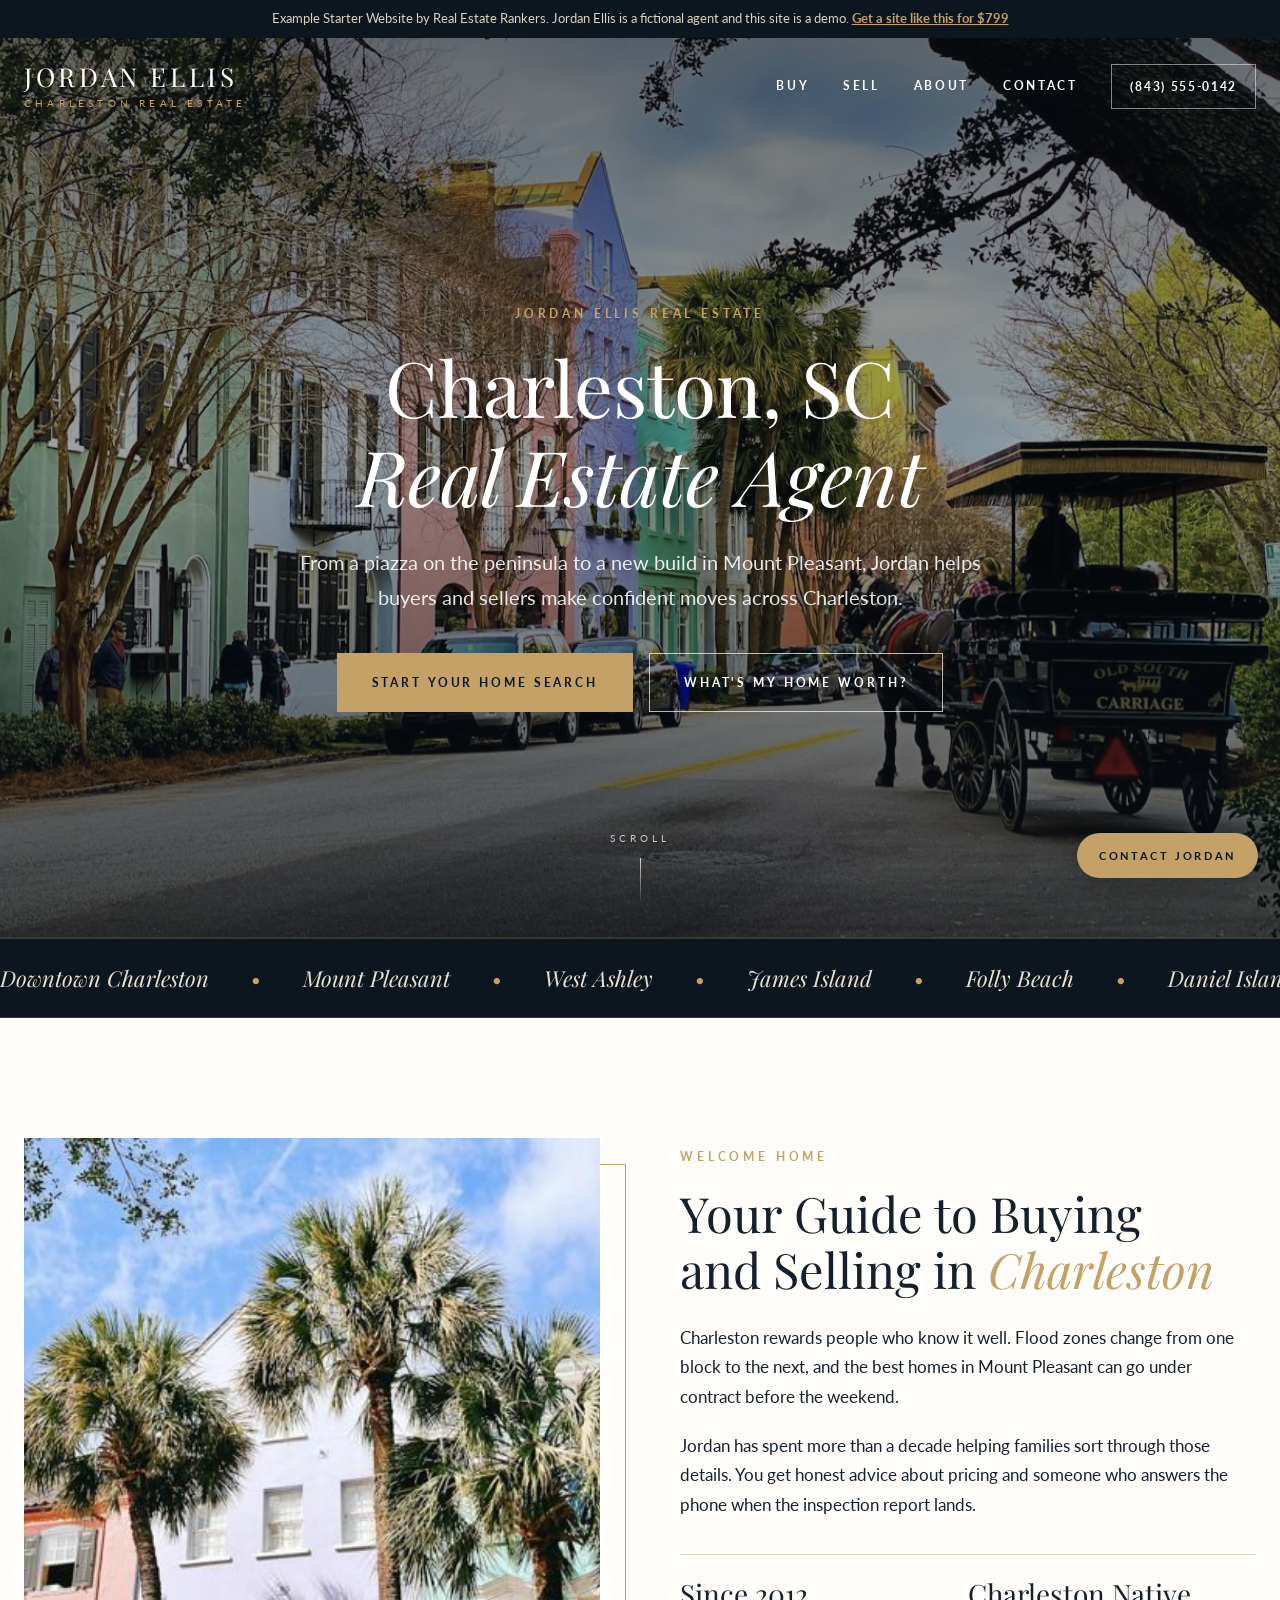
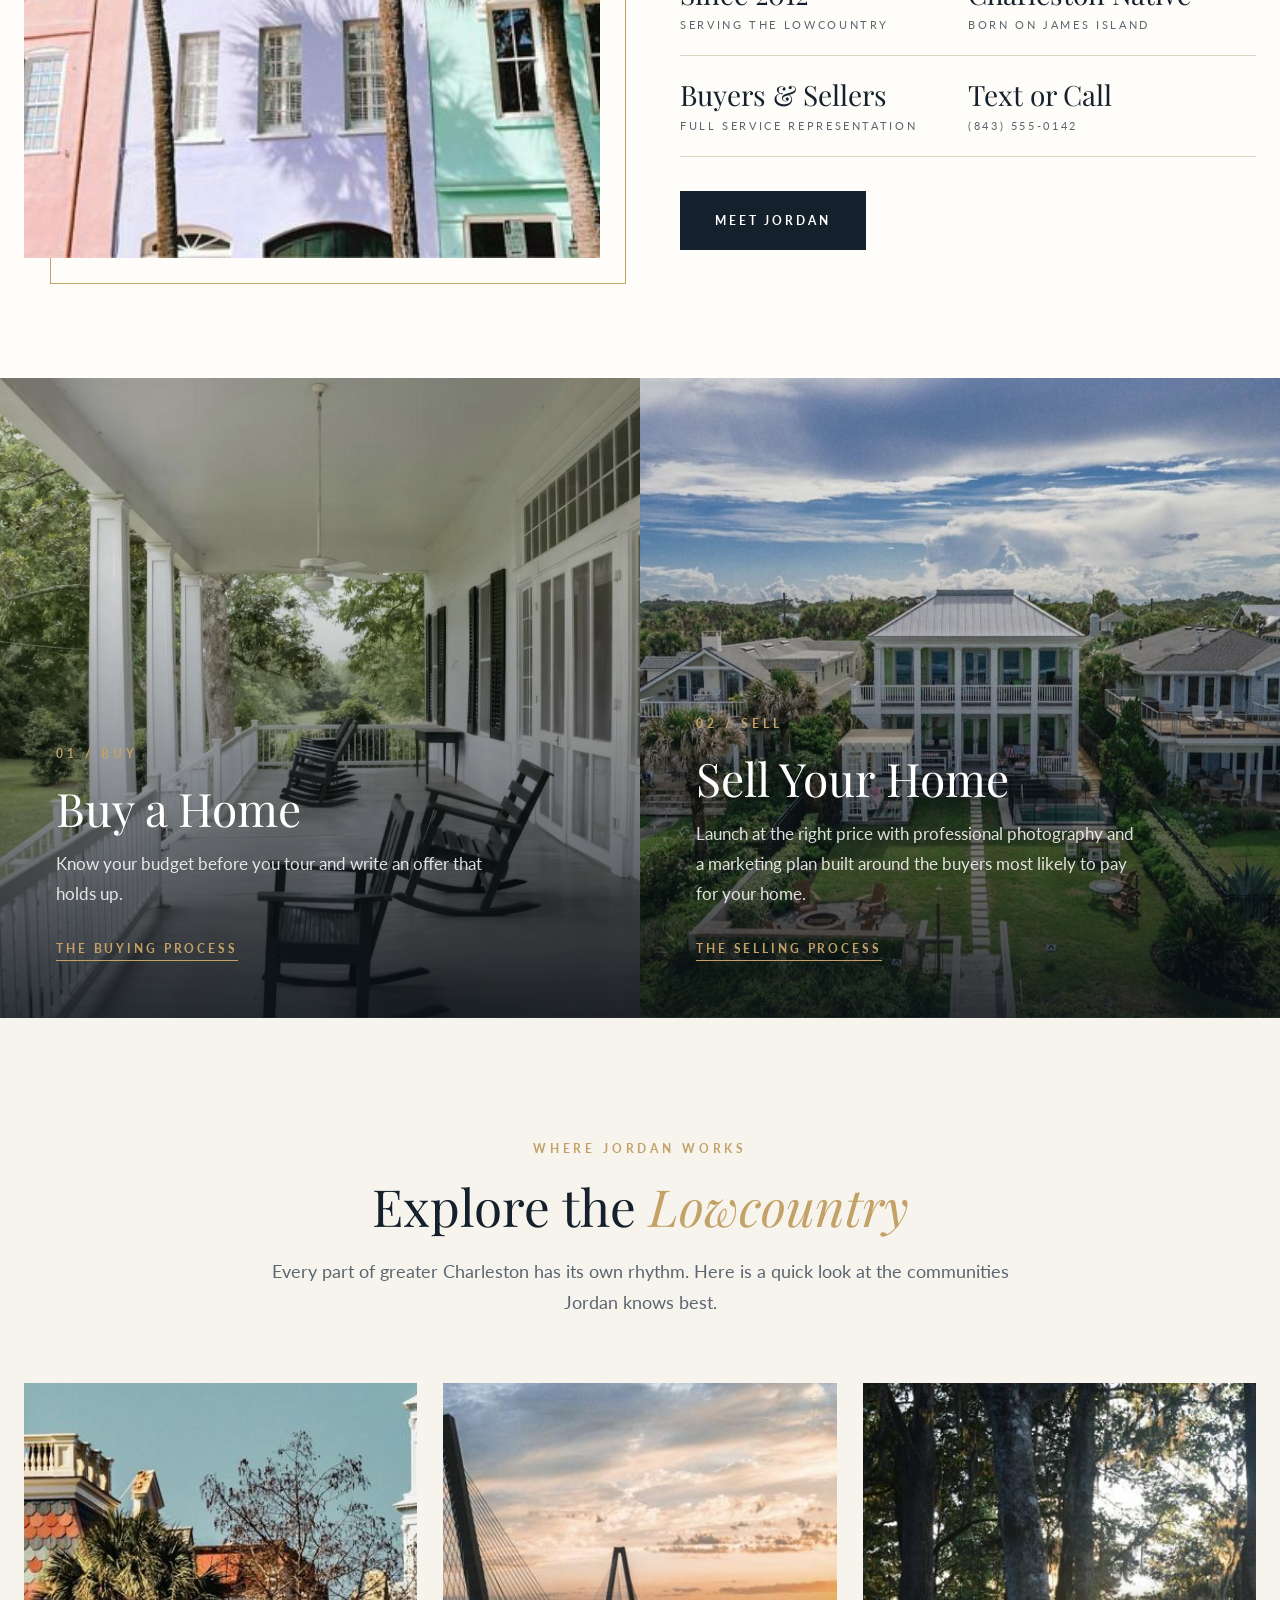
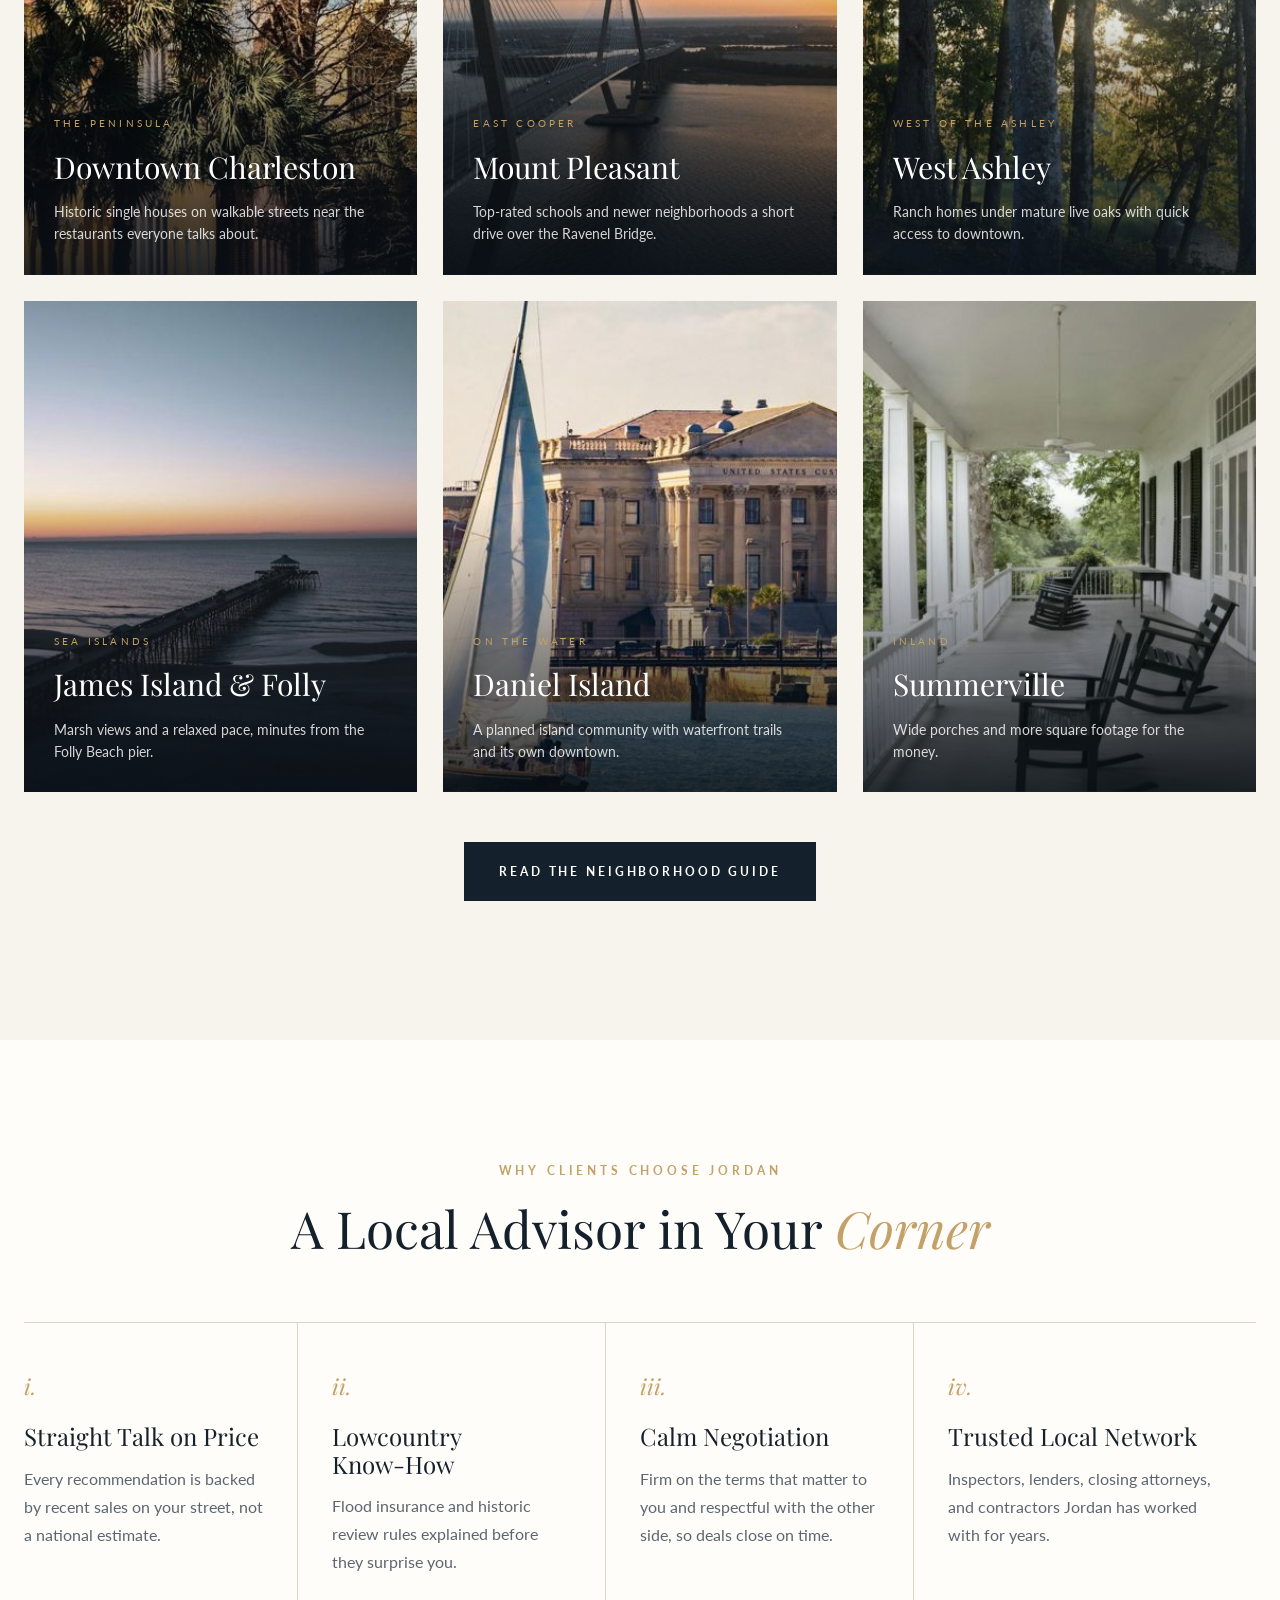
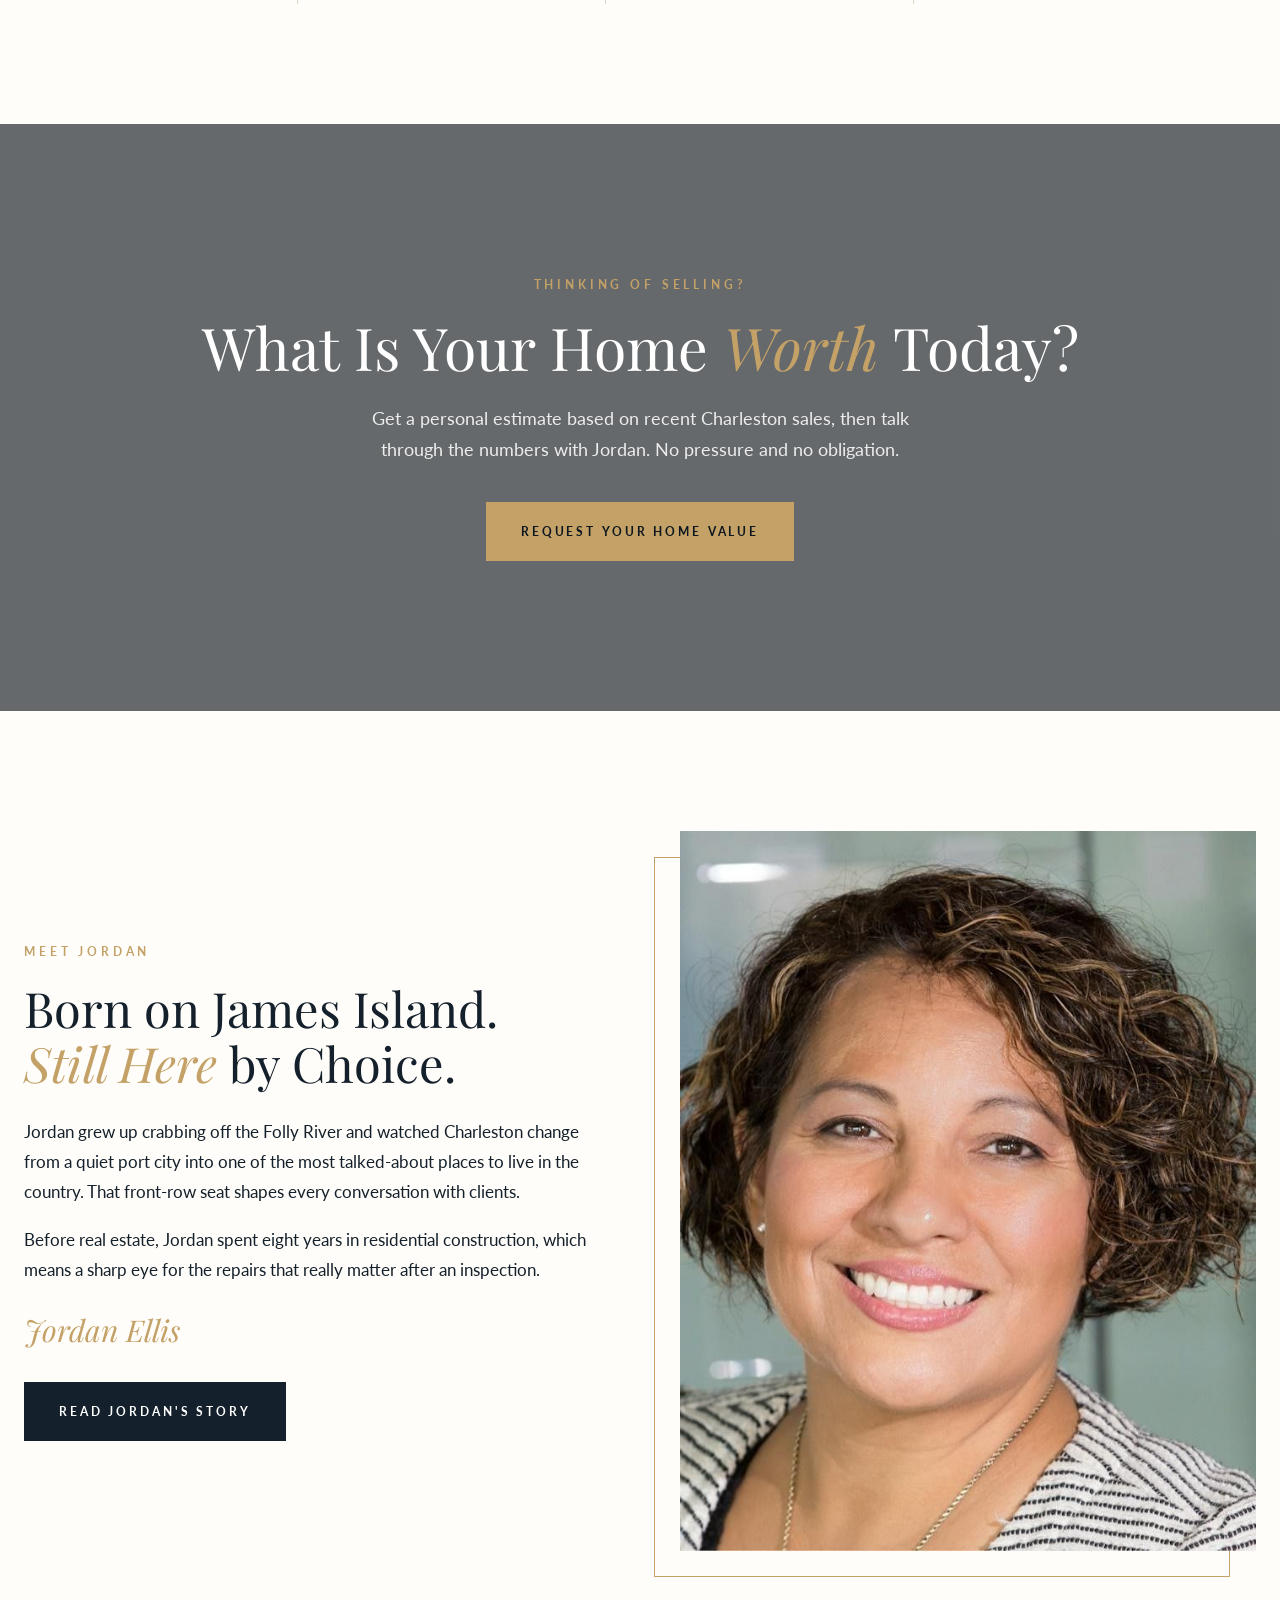
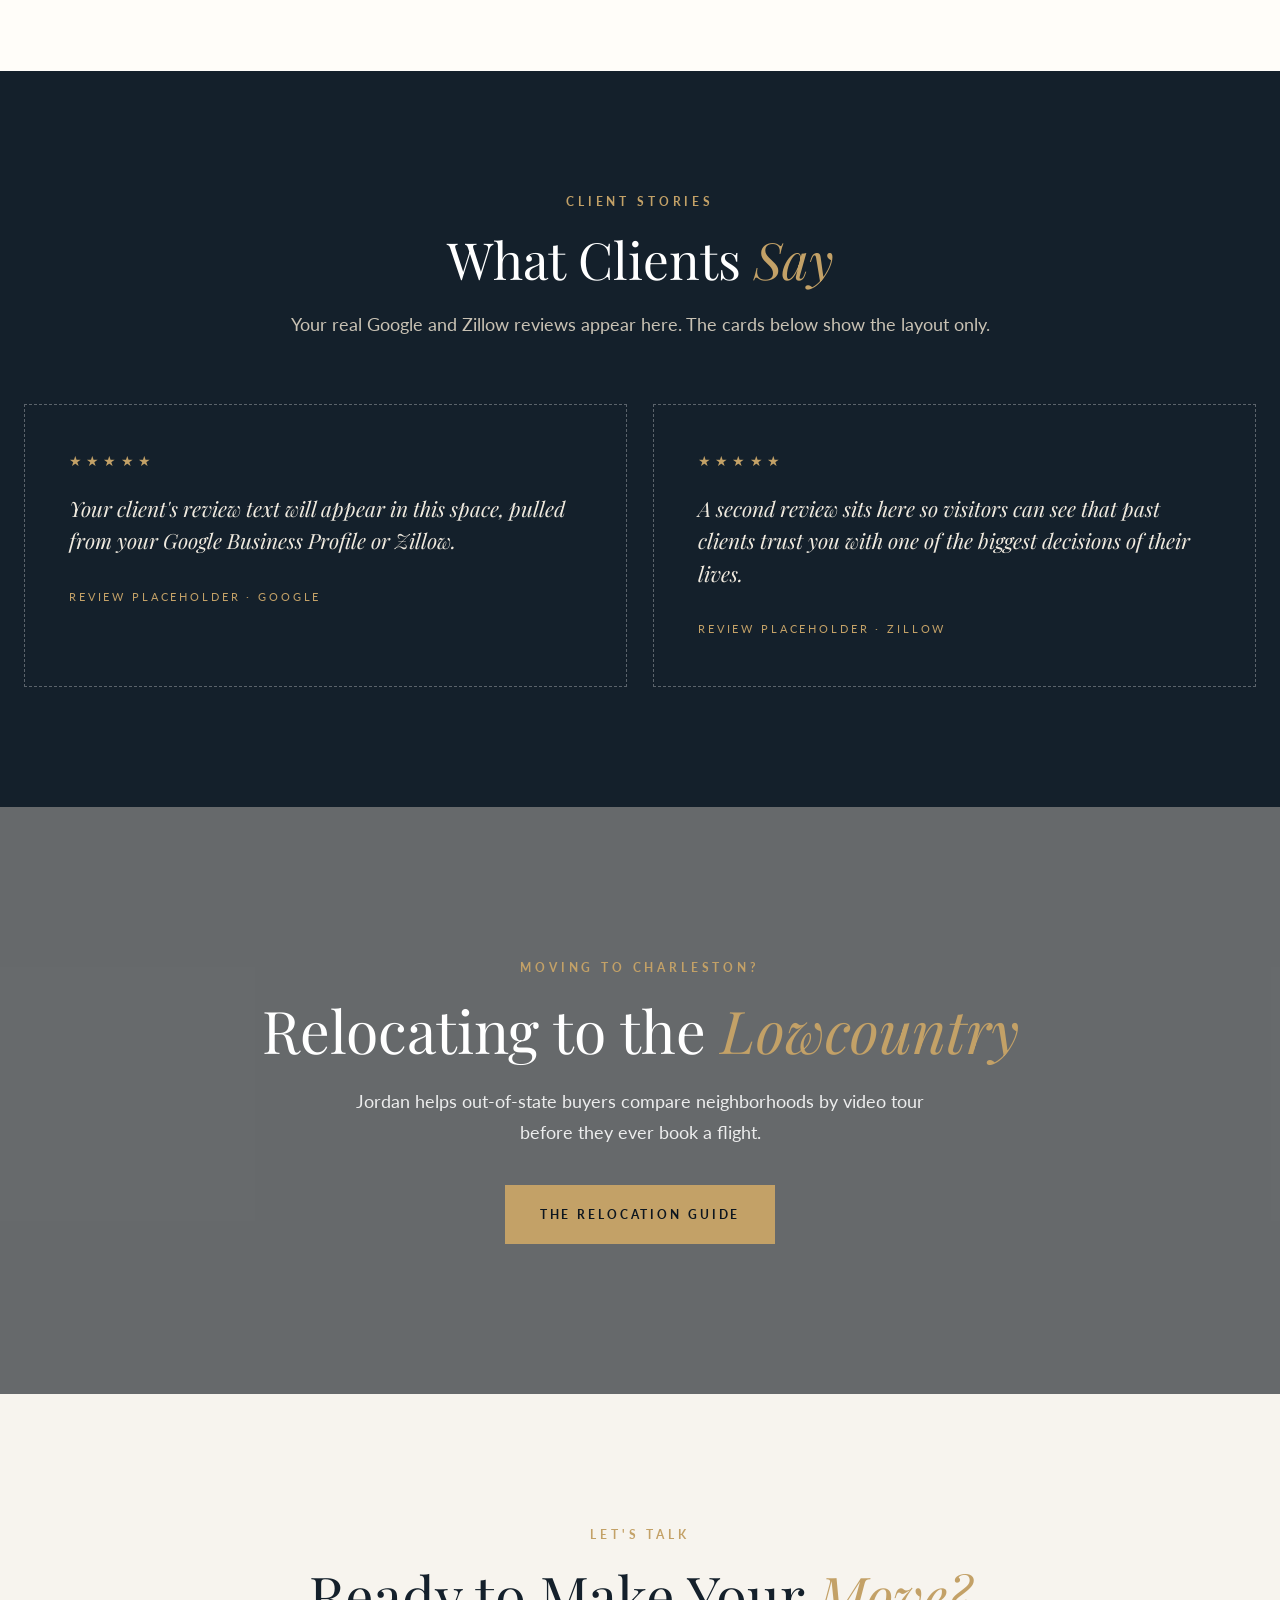
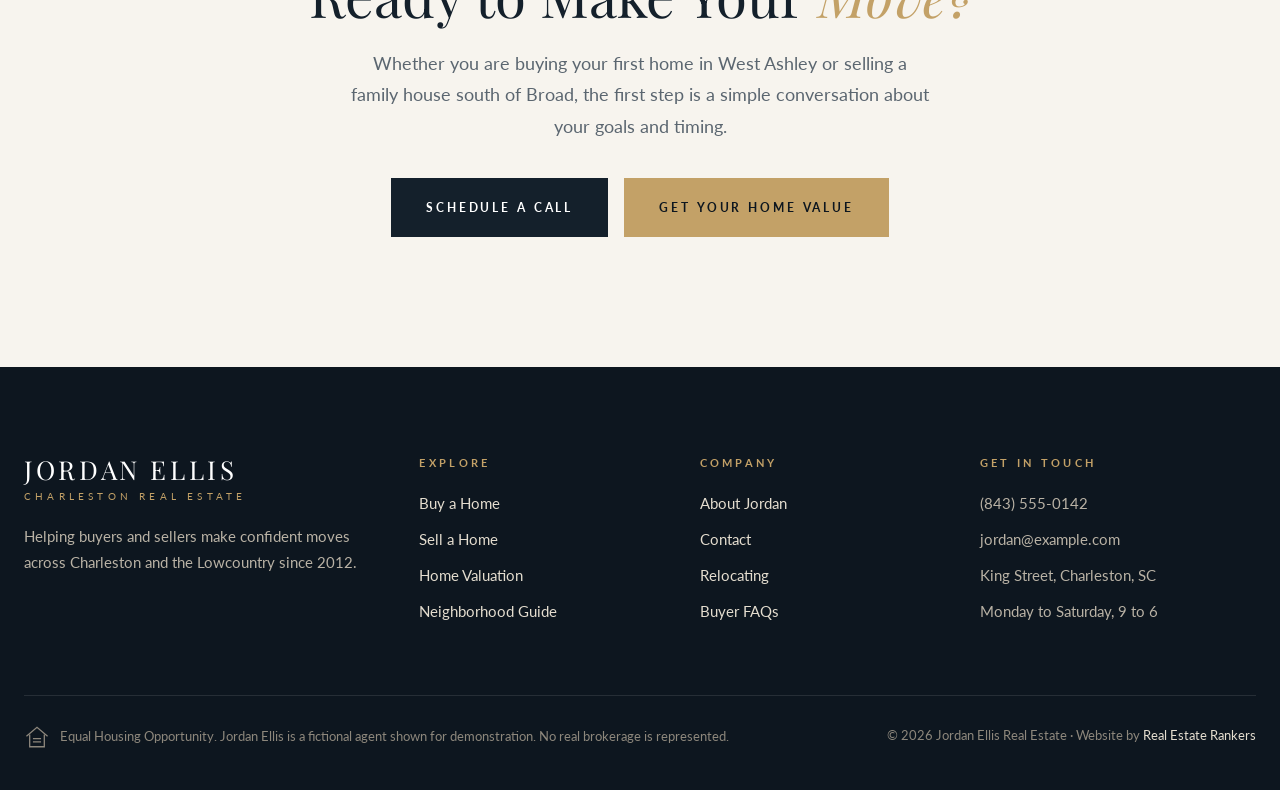
==== index.html @ f8605d88 "Add demo Starter website (Jordan Ellis, Charleston) Co-Authored-By: Claude Opus 5.5 <noreply@anthrop" ====
<!doctype html><html lang="en"><head><meta charset="utf-8"><meta name="viewport" content="width=device-width, initial-scale=1, viewport-fit=cover"><title>Jordan Ellis | Charleston Real Estate</title><meta name="description" content="Demo Starter website by Real Estate Rankers for a fictional Charleston agent."><meta name="robots" content="noindex, nofollow"><link rel="preconnect" href="https://fonts.googleapis.com"><link rel="preconnect" href="https://fonts.gstatic.com" crossorigin><link rel="stylesheet" href="https://fonts.googleapis.com/css2?family=Lato:wght@400;700&family=Playfair+Display:ital,wght@0,400;0,500;1,400&display=swap"><link rel="stylesheet" href="styles.css"></head><body>
<div class="demo">Example Starter Website by Real Estate Rankers. Jordan Ellis is a fictional agent and this site is a demo. <a href="https://realestaterankers.com/real-estate-web-design/starter/">Get a site like this for $799</a></div>
<header class="site-head" id="top"><div class="wrap"><a class="logo" href="index.html"><b>JORDAN ELLIS</b><small>Charleston Real Estate</small></a>
<nav class="nav" aria-label="Main"><a href="buyers.html">Buy</a><a href="sellers.html">Sell</a><a href="about.html">About</a><a href="contact.html">Contact</a><a class="phone" href="contact.html">(843) 555-0142</a></nav>
<button class="menu-btn" type="button" aria-controls="drawer" aria-expanded="false">Menu</button></div></header>
<div class="drawer" id="drawer" hidden><button class="close" type="button">Close</button><a href="index.html">Home</a><a href="buyers.html">Buy</a><a href="sellers.html">Sell</a><a href="about.html">About</a><a href="contact.html">Contact</a><p>(843) 555-0142<br>jordan@example.com</p></div><main>
<section class="hero" style="background-image:url(img/rainbow-row.jpg)"><div class="wrap">
<span class="eyebrow">Jordan Ellis Real Estate</span>
<h1>Charleston, SC <em>Real Estate Agent</em></h1>
<p class="lede">From a piazza on the peninsula to a new build in Mount Pleasant, Jordan helps buyers and sellers make confident moves across Charleston.</p>
<div class="ctas"><a class="btn" href="buyers.html">Start Your Home Search</a><a class="btn ghost" href="sellers.html#valuation">What's My Home Worth?</a></div>
</div><span class="scroll-cue">Scroll</span></section>

<div class="marquee" aria-hidden="true"><div class="track"><span>Downtown Charleston</span><span>Mount Pleasant</span><span>West Ashley</span><span>James Island</span><span>Folly Beach</span><span>Daniel Island</span><span>Johns Island</span><span>Summerville</span><span>Sullivan's Island</span><span>Isle of Palms</span><span>North Charleston</span><span>Kiawah Island</span><span>Downtown Charleston</span><span>Mount Pleasant</span><span>West Ashley</span><span>James Island</span><span>Folly Beach</span><span>Daniel Island</span><span>Johns Island</span><span>Summerville</span><span>Sullivan's Island</span><span>Isle of Palms</span><span>North Charleston</span><span>Kiawah Island</span></div></div>

<section><div class="wrap split">
<div class="photo"><img src="img/sm-palms.jpg" alt="Palmetto trees in front of pastel Charleston row houses"></div>
<div><span class="eyebrow">Welcome Home</span><h2>Your Guide to Buying and Selling in <em>Charleston</em></h2>
<p>Charleston rewards people who know it well. Flood zones change from one block to the next, and the best homes in Mount Pleasant can go under contract before the weekend.</p>
<p>Jordan has spent more than a decade helping families sort through those details. You get honest advice about pricing and someone who answers the phone when the inspection report lands.</p>
<div class="facts"><div><b>Since 2012</b><span>Serving the Lowcountry</span></div><div><b>Charleston Native</b><span>Born on James Island</span></div><div><b>Buyers &amp; Sellers</b><span>Full service representation</span></div><div><b>Text or Call</b><span>(843) 555-0142</span></div></div>
<a class="btn dark" href="about.html">Meet Jordan</a></div>
</div></section>

<div class="panels">
<a class="panel" href="buyers.html" style="background-image:url(img/porch.jpg)"><div class="in"><span class="eyebrow">01 / Buy</span><h3>Buy a Home</h3><p>Know your budget before you tour and write an offer that holds up.</p><span class="textlink">The Buying Process</span></div></a>
<a class="panel" href="sellers.html" style="background-image:url(img/coastal-home.jpg)"><div class="in"><span class="eyebrow">02 / Sell</span><h3>Sell Your Home</h3><p>Launch at the right price with professional photography and a marketing plan built around the buyers most likely to pay for your home.</p><span class="textlink">The Selling Process</span></div></a>
</div>

<section class="bg-ivory" id="neighborhoods"><div class="wrap">
<div class="sec-head"><span class="eyebrow">Where Jordan Works</span><h2>Explore the <em>Lowcountry</em></h2><p>Every part of greater Charleston has its own rhythm. Here is a quick look at the communities Jordan knows best.</p></div>
<div class="hoods"><a class="hood" href="buyers.html#neighborhoods"><img src="img/sm-steeple.jpg" alt="Downtown Charleston, Charleston area" loading="lazy"><div class="cap"><small>The Peninsula</small><b>Downtown Charleston</b><span>Historic single houses on walkable streets near the restaurants everyone talks about.</span></div></a><a class="hood" href="buyers.html#neighborhoods"><img src="img/sm-bridge.jpg" alt="Mount Pleasant, Charleston area" loading="lazy"><div class="cap"><small>East Cooper</small><b>Mount Pleasant</b><span>Top-rated schools and newer neighborhoods a short drive over the Ravenel Bridge.</span></div></a><a class="hood" href="buyers.html#neighborhoods"><img src="img/sm-oaks.jpg" alt="West Ashley, Charleston area" loading="lazy"><div class="cap"><small>West of the Ashley</small><b>West Ashley</b><span>Ranch homes under mature live oaks with quick access to downtown.</span></div></a><a class="hood" href="buyers.html#neighborhoods"><img src="img/sm-pier.jpg" alt="James Island &amp; Folly, Charleston area" loading="lazy"><div class="cap"><small>Sea Islands</small><b>James Island &amp; Folly</b><span>Marsh views and a relaxed pace, minutes from the Folly Beach pier.</span></div></a><a class="hood" href="buyers.html#neighborhoods"><img src="img/sm-harbor.jpg" alt="Daniel Island, Charleston area" loading="lazy"><div class="cap"><small>On the Water</small><b>Daniel Island</b><span>A planned island community with waterfront trails and its own downtown.</span></div></a><a class="hood" href="buyers.html#neighborhoods"><img src="img/sm-porch.jpg" alt="Summerville, Charleston area" loading="lazy"><div class="cap"><small>Inland</small><b>Summerville</b><span>Wide porches and more square footage for the money.</span></div></a></div>
<p style="text-align:center;margin-top:50px"><a class="btn dark" href="buyers.html#neighborhoods">Read the Neighborhood Guide</a></p>
</div></section>

<section><div class="wrap">
<div class="sec-head"><span class="eyebrow">Why Clients Choose Jordan</span><h2>A Local Advisor in Your <em>Corner</em></h2></div>
<div class="pillars">
<div class="pillar"><span class="num">i.</span><h3>Straight Talk on Price</h3><p>Every recommendation is backed by recent sales on your street, not a national estimate.</p></div>
<div class="pillar"><span class="num">ii.</span><h3>Lowcountry Know-How</h3><p>Flood insurance and historic review rules explained before they surprise you.</p></div>
<div class="pillar"><span class="num">iii.</span><h3>Calm Negotiation</h3><p>Firm on the terms that matter to you and respectful with the other side, so deals close on time.</p></div>
<div class="pillar"><span class="num">iv.</span><h3>Trusted Local Network</h3><p>Inspectors, lenders, closing attorneys, and contractors Jordan has worked with for years.</p></div>
</div></div></section>

<section class="band" style="background-image:url(img/living.jpg)"><div class="wrap">
<span class="eyebrow">Thinking of Selling?</span><h2>What Is Your Home <em>Worth</em> Today?</h2>
<p>Get a personal estimate based on recent Charleston sales, then talk through the numbers with Jordan. No pressure and no obligation.</p>
<a class="btn" href="sellers.html#valuation">Request Your Home Value</a></div></section>

<section><div class="wrap split flip">
<div class="photo"><img src="img/jordan.jpg" alt="Portrait of Jordan Ellis, fictional Charleston real estate agent"></div>
<div><span class="eyebrow">Meet Jordan</span><h2>Born on James Island. <em>Still Here</em> by Choice.</h2>
<p>Jordan grew up crabbing off the Folly River and watched Charleston change from a quiet port city into one of the most talked-about places to live in the country. That front-row seat shapes every conversation with clients.</p>
<p>Before real estate, Jordan spent eight years in residential construction, which means a sharp eye for the repairs that really matter after an inspection.</p>
<p class="sig">Jordan Ellis</p>
<a class="btn dark" href="about.html">Read Jordan's Story</a></div>
</div></section>

<section class="bg-dark"><div class="wrap">
<div class="sec-head"><span class="eyebrow">Client Stories</span><h2>What Clients <em>Say</em></h2><p>Your real Google and Zillow reviews appear here. The cards below show the layout only.</p></div>
<div class="reviews">
<div class="review"><div class="stars">&#9733;&#9733;&#9733;&#9733;&#9733;</div><p>Your client's review text will appear in this space, pulled from your Google Business Profile or Zillow.</p><small>Review placeholder &middot; Google</small></div>
<div class="review"><div class="stars">&#9733;&#9733;&#9733;&#9733;&#9733;</div><p>A second review sits here so visitors can see that past clients trust you with one of the biggest decisions of their lives.</p><small>Review placeholder &middot; Zillow</small></div>
</div></div></section>

<section class="band" id="relocating" style="background-image:url(img/bridge.jpg)"><div class="wrap">
<span class="eyebrow">Moving to Charleston?</span><h2>Relocating to the <em>Lowcountry</em></h2>
<p>Jordan helps out-of-state buyers compare neighborhoods by video tour before they ever book a flight.</p>
<a class="btn" href="buyers.html#relocating">The Relocation Guide</a></div></section>
<section class="cta-final"><div class="wrap"><span class="eyebrow">Let's Talk</span><h2>Ready to Make Your <em>Move?</em></h2><p>Whether you are buying your first home in West Ashley or selling a family house south of Broad, the first step is a simple conversation about your goals and timing.</p>
<div class="ctas"><a class="btn dark" href="contact.html">Schedule a Call</a><a class="btn" href="sellers.html#valuation">Get Your Home Value</a></div></div></section></main><footer><div class="wrap"><div class="fgrid4">
<div><a class="logo" href="index.html"><b>JORDAN ELLIS</b><small>Charleston Real Estate</small></a>
<p>Helping buyers and sellers make confident moves across Charleston and the Lowcountry since 2012.</p></div>
<div><h4>Explore</h4><ul><li><a href="buyers.html">Buy a Home</a></li><li><a href="sellers.html">Sell a Home</a></li><li><a href="sellers.html#valuation">Home Valuation</a></li><li><a href="buyers.html#neighborhoods">Neighborhood Guide</a></li></ul></div>
<div><h4>Company</h4><ul><li><a href="about.html">About Jordan</a></li><li><a href="contact.html">Contact</a></li><li><a href="buyers.html#relocating">Relocating</a></li><li><a href="buyers.html#faq">Buyer FAQs</a></li></ul></div>
<div><h4>Get in Touch</h4><ul><li>(843) 555-0142</li><li>jordan@example.com</li><li>King Street, Charleston, SC</li><li>Monday to Saturday, 9 to 6</li></ul></div>
</div>
<div class="legal"><span class="eho"><svg viewBox="0 0 32 32" fill="none" stroke="currentColor" stroke-width="1.6"><path d="M3 15 16 4l13 11"/><path d="M7 13v15h18V13"/><path d="M11 18h10M11 22h10"/></svg> Equal Housing Opportunity. Jordan Ellis is a fictional agent shown for demonstration. No real brokerage is represented.</span><span>&copy; 2026 Jordan Ellis Real Estate &middot; Website by <a href="https://realestaterankers.com/">Real Estate Rankers</a></span></div>
</div></footer>
<a class="float-cta" href="contact.html">Contact Jordan</a><script>
(function(){
  var h=document.querySelector('.site-head'),d=document.getElementById('drawer'),b=document.querySelector('.menu-btn');
  function onS(){ if(window.scrollY>90){h.classList.add('solid')}else{h.classList.remove('solid')} }
  window.addEventListener('scroll',onS,{passive:true});onS();
  b.addEventListener('click',function(){d.hidden=false;b.setAttribute('aria-expanded','true')});
  d.querySelector('.close').addEventListener('click',function(){d.hidden=true;b.setAttribute('aria-expanded','false')});
  document.querySelectorAll('form[data-demo]').forEach(function(f){
    f.addEventListener('submit',function(e){e.preventDefault();var n=f.querySelector('.formnote');if(n){n.hidden=false;n.scrollIntoView({block:'nearest',behavior:'smooth'})}});
  });
})();
</script>
</body></html>
---- styles.css ----
:root{
  --ink:#14202b;--deep:#0d161f;--ivory:#f7f4ee;--sand:#ece4d6;--paper:#fffdf9;
  --brass:#c3a167;--brass-d:#a8874e;--haint:#a9c9c5;--muted:#5b6670;--line:#ddd4c4;
  --serif:"Playfair Display",Georgia,"Times New Roman",serif;
  --sans:"Lato","Helvetica Neue",Arial,sans-serif;
  color-scheme:light;
}
*{box-sizing:border-box}
html{scroll-behavior:smooth}
body{margin:0;background:var(--paper);color:var(--ink);font-family:var(--sans);font-size:17px;line-height:1.75;font-weight:400;-webkit-font-smoothing:antialiased}
img{max-width:100%;display:block}
a{color:inherit}
h1,h2,h3,h4{font-family:var(--serif);font-weight:400;line-height:1.15;margin:0;text-wrap:balance}
h1 em,h2 em,h3 em{font-style:italic;color:var(--brass)}
p{margin:0 0 1.1em}
.wrap{width:min(1240px,100% - 48px);margin-inline:auto}
.narrow{width:min(820px,100% - 48px);margin-inline:auto}
.eyebrow{display:block;font-family:var(--sans);font-size:12px;font-weight:700;letter-spacing:.32em;text-transform:uppercase;color:var(--brass);margin-bottom:18px}
.btn{display:inline-flex;align-items:center;justify-content:center;gap:10px;font-family:var(--sans);font-size:12px;font-weight:700;letter-spacing:.24em;text-transform:uppercase;text-decoration:none;padding:18px 34px;border:1px solid var(--brass);background:var(--brass);color:var(--deep);transition:background .25s,color .25s,border-color .25s;cursor:pointer}
.btn:hover{background:transparent;color:var(--brass)}
.btn.ghost{background:transparent;color:#fff;border-color:rgba(255,255,255,.7)}
.btn.ghost:hover{background:#fff;color:var(--deep);border-color:#fff}
.btn.dark{background:var(--ink);border-color:var(--ink);color:#fff}
.btn.dark:hover{background:transparent;color:var(--ink)}
.textlink{font-size:12px;font-weight:700;letter-spacing:.24em;text-transform:uppercase;text-decoration:none;border-bottom:1px solid currentColor;padding-bottom:4px}

/* demo bar */
.demo{background:var(--deep);color:#d9d2c3;font-size:13px;text-align:center;padding:9px 16px;line-height:1.5;position:relative;z-index:60}
.demo a{color:var(--brass);font-weight:700}

/* header */
.site-head{position:absolute;left:0;right:0;z-index:50;padding:26px 0;transition:background .3s,padding .3s,box-shadow .3s}
.site-head.solid{position:fixed;top:0;background:rgba(13,22,31,.97);padding:14px 0;box-shadow:0 8px 30px rgba(0,0,0,.18)}
.site-head .wrap{display:flex;align-items:center;justify-content:space-between;gap:24px}
.logo{text-decoration:none;color:#fff;display:flex;flex-direction:column;line-height:1}
.logo b{font-family:var(--serif);font-weight:400;font-size:26px;letter-spacing:.14em}
.logo small{font-size:10px;letter-spacing:.42em;text-transform:uppercase;margin-top:8px;color:var(--brass)}
.nav{display:flex;align-items:center;gap:34px}
.nav a{color:#fff;text-decoration:none;font-size:12px;font-weight:700;letter-spacing:.22em;text-transform:uppercase;padding:6px 0;border-bottom:1px solid transparent}
.nav a:hover,.nav a[aria-current=page]{border-bottom-color:var(--brass)}
.nav .phone{border:1px solid rgba(255,255,255,.5);padding:11px 18px;letter-spacing:.14em}
.nav .phone:hover{border-color:var(--brass);color:var(--brass)}
.menu-btn{display:none;background:none;border:1px solid rgba(255,255,255,.5);color:#fff;padding:10px 14px;font:700 11px var(--sans);letter-spacing:.22em;text-transform:uppercase;cursor:pointer}
.drawer{position:fixed;inset:0;background:var(--deep);z-index:80;display:flex;flex-direction:column;padding:28px 24px;gap:6px}
.drawer[hidden]{display:none!important}
.drawer .close{align-self:flex-end;background:none;border:1px solid rgba(255,255,255,.4);color:#fff;padding:10px 14px;font:700 11px var(--sans);letter-spacing:.22em;cursor:pointer}
.drawer a{color:#fff;text-decoration:none;font-family:var(--serif);font-size:34px;padding:10px 0;border-bottom:1px solid rgba(255,255,255,.1)}
.drawer p{color:#b9b2a5;margin-top:24px;font-size:15px}

/* heroes */
.hero{position:relative;min-height:100vh;min-height:100svh;display:flex;align-items:center;justify-content:center;text-align:center;color:#fff;background:var(--deep) center/cover no-repeat;padding:150px 0 110px;overflow:hidden}
.hero::before{content:"";position:absolute;inset:0;background:linear-gradient(180deg,rgba(9,15,22,.62) 0%,rgba(9,15,22,.38) 45%,rgba(9,15,22,.72) 100%)}
.hero>*{position:relative}
.hero h1{font-size:clamp(40px,6vw,88px);max-width:20ch;margin:0 auto 26px}
.hero h1 em{color:#fff}
.hero .lede{font-size:clamp(17px,1.6vw,20px);max-width:58ch;margin:0 auto 38px;color:rgba(255,255,255,.88)}
.hero .ctas{display:flex;flex-wrap:wrap;gap:16px;justify-content:center}
.scroll-cue{position:absolute;bottom:34px;left:50%;transform:translateX(-50%);font-size:10px;letter-spacing:.4em;text-transform:uppercase;color:rgba(255,255,255,.75);display:flex;flex-direction:column;align-items:center;gap:10px}
.scroll-cue::after{content:"";width:1px;height:46px;background:linear-gradient(rgba(255,255,255,.8),transparent)}
.hero.inner{min-height:72vh;padding:170px 0 90px}
.hero.inner h1{font-size:clamp(40px,5.4vw,76px)}
.crumbs{font-size:11px;letter-spacing:.3em;text-transform:uppercase;color:rgba(255,255,255,.75);margin-bottom:22px}
.crumbs a{text-decoration:none}

/* marquee */
.marquee{background:var(--deep);color:#e8e1d3;overflow:hidden;border-top:1px solid rgba(195,161,103,.25);border-bottom:1px solid rgba(195,161,103,.25)}
.marquee .track{display:flex;gap:42px;width:max-content;padding:20px 0;animation:mq 46s linear infinite;font-family:var(--serif);font-style:italic;font-size:22px;white-space:nowrap}
.marquee span::after{content:"\2022";color:var(--brass);margin-left:42px;font-style:normal}
@keyframes mq{to{transform:translateX(-50%)}}
@media (prefers-reduced-motion:reduce){.marquee .track{animation:none}}

/* sections */
section{padding:120px 0}
.sec-head{text-align:center;max-width:760px;margin:0 auto 64px}
.sec-head h2{font-size:clamp(34px,4vw,54px);margin-bottom:20px}
.sec-head p{color:var(--muted);font-size:18px}
.bg-ivory{background:var(--ivory)}
.bg-sand{background:var(--sand)}
.bg-dark{background:var(--ink);color:#f1ece2}
.bg-dark .sec-head p,.bg-dark p{color:#c9c2b4}
.bg-dark h2,.bg-dark h3{color:#fff}

/* split intro */
.split{display:grid;grid-template-columns:1fr 1fr;gap:80px;align-items:center}
.split>*{min-width:0}
.split h2{font-size:clamp(34px,3.8vw,52px);margin-bottom:26px}
.split .photo{position:relative}
.split .photo img{width:100%;aspect-ratio:4/5;object-fit:cover}
.split .photo.wide img{aspect-ratio:5/4}
.split .photo::after{content:"";position:absolute;inset:26px -26px -26px 26px;border:1px solid var(--brass);z-index:-1}
.split.flip .photo{order:2}
.split.flip .photo::after{inset:26px 26px -26px -26px}
.sig{font-family:var(--serif);font-style:italic;font-size:30px;color:var(--brass);margin:6px 0 26px}
.facts{display:grid;grid-template-columns:repeat(2,1fr);gap:0;border-top:1px solid var(--line);margin:34px 0}
.facts div{padding:22px 0;border-bottom:1px solid var(--line)}
.facts div:nth-child(odd){padding-right:20px}
.facts b{display:block;font-family:var(--serif);font-weight:400;font-size:28px;color:var(--ink)}
.facts span{font-size:11px;letter-spacing:.24em;text-transform:uppercase;color:var(--muted)}

/* photo panels */
.panels{display:grid;grid-template-columns:1fr 1fr;gap:0}
.panel{position:relative;min-height:640px;display:flex;align-items:flex-end;color:#fff;text-decoration:none;background:center/cover no-repeat;overflow:hidden}
.panel::before{content:"";position:absolute;inset:0;background:linear-gradient(180deg,rgba(9,15,22,.08) 30%,rgba(9,15,22,.82) 100%);transition:background .4s}
.panel:hover::before{background:linear-gradient(180deg,rgba(9,15,22,.25) 0%,rgba(9,15,22,.9) 100%)}
.panel .in{position:relative;padding:56px;max-width:560px}
.panel h3{font-size:clamp(34px,3.6vw,50px);margin-bottom:14px}
.panel p{color:rgba(255,255,255,.85);margin-bottom:24px}
.panel .textlink{color:var(--brass)}

/* feature band */
.band{position:relative;background:center/cover fixed no-repeat;color:#fff;text-align:center;padding:150px 0}
.band::before{content:"";position:absolute;inset:0;background:rgba(9,15,22,.62)}
.band>*{position:relative}
.band h2{font-size:clamp(36px,4.6vw,62px);margin-bottom:22px}
.band p{max-width:60ch;margin:0 auto 36px;color:rgba(255,255,255,.88);font-size:18px}
@media (hover:none){.band{background-attachment:scroll}}

/* cards */
.hoods{display:grid;grid-template-columns:repeat(3,1fr);gap:26px}
.hood{position:relative;display:block;text-decoration:none;color:#fff;overflow:hidden;aspect-ratio:4/5;background:#222}
.hood img{width:100%;height:100%;object-fit:cover;transition:transform .8s}
.hood:hover img{transform:scale(1.06)}
.hood::after{content:"";position:absolute;inset:0;background:linear-gradient(180deg,transparent 40%,rgba(9,15,22,.85))}
.hood .cap{position:absolute;left:0;right:0;bottom:0;padding:30px;z-index:1}
.hood .cap small{display:block;font-size:10px;letter-spacing:.32em;text-transform:uppercase;color:var(--brass);margin-bottom:8px}
.hood .cap b{font-family:var(--serif);font-weight:400;font-size:30px;display:block}
.hood .cap span{font-size:14px;color:rgba(255,255,255,.82);display:block;margin-top:8px;line-height:1.55}

.pillars{display:grid;grid-template-columns:repeat(4,1fr);gap:0;border-top:1px solid var(--line)}
.pillar{padding:44px 34px 10px 0;border-right:1px solid var(--line);margin-right:34px}
.pillar:last-child{border-right:0;margin-right:0}
.pillar .num{font-family:var(--serif);font-style:italic;color:var(--brass);font-size:22px;display:block;margin-bottom:18px}
.pillar h3{font-size:24px;margin-bottom:14px}
.pillar p{color:var(--muted);font-size:16px}
.bg-dark .pillars,.bg-dark .pillar{border-color:rgba(255,255,255,.14)}

/* steps */
.steps{display:grid;grid-template-columns:repeat(2,1fr);gap:0 70px;counter-reset:s}
.step{display:grid;grid-template-columns:76px 1fr;gap:0 10px;padding:38px 0;border-top:1px solid var(--line)}
.step .n{font-family:var(--serif);font-size:44px;line-height:1;color:var(--brass)}
.step h3{font-size:25px;margin-bottom:12px}
.step p{color:var(--muted);font-size:16px;margin:0}
.bg-dark .step{border-color:rgba(255,255,255,.14)}

/* prose page content */
.prose h2{font-size:clamp(30px,3.2vw,42px);margin:64px 0 22px}
.prose h2:first-child{margin-top:0}
.prose h3{font-size:25px;margin:38px 0 14px}
.prose p,.prose li{color:#34404b}
.prose ul{padding-left:1.1em;margin:0 0 1.3em}
.prose li{margin-bottom:.55em}
.prose li::marker{color:var(--brass)}
.callout{background:var(--ivory);border-left:3px solid var(--brass);padding:30px 34px;margin:36px 0}
.callout h3{margin-top:0}
.callout p:last-child{margin-bottom:0}
.quote{font-family:var(--serif);font-style:italic;font-size:clamp(26px,2.8vw,38px);line-height:1.35;text-align:center;max-width:26ch;margin:0 auto}
.quote+cite{display:block;text-align:center;margin-top:22px;font-style:normal;font-size:12px;letter-spacing:.3em;text-transform:uppercase;color:var(--brass)}

/* tiles */
.tiles{display:grid;grid-template-columns:repeat(2,1fr);gap:26px}
.tile{background:var(--paper);border:1px solid var(--line);padding:42px}
.bg-paper .tile{background:var(--ivory)}
.tile .ic{width:44px;height:44px;color:var(--brass);margin-bottom:22px}
.tile h3{font-size:26px;margin-bottom:12px}
.tile p{color:var(--muted);font-size:16px;margin:0}
.tiles.three{grid-template-columns:repeat(3,1fr)}

/* reviews placeholder */
.reviews{display:grid;grid-template-columns:repeat(2,1fr);gap:26px}
.review{border:1px dashed rgba(255,255,255,.3);padding:44px;text-align:left}
.review .stars{color:var(--brass);letter-spacing:.3em;font-size:14px;margin-bottom:18px}
.review p{font-family:var(--serif);font-style:italic;font-size:21px;line-height:1.55;color:#efe9de!important}
.review small{font-size:11px;letter-spacing:.26em;text-transform:uppercase;color:var(--brass)}

/* faq */
.faq{max-width:880px;margin:0 auto}
.faq details{border-top:1px solid var(--line);padding:26px 0}
.faq details:last-child{border-bottom:1px solid var(--line)}
.faq summary{cursor:pointer;list-style:none;font-family:var(--serif);font-size:23px;display:flex;justify-content:space-between;gap:20px;align-items:flex-start}
.faq summary::-webkit-details-marker{display:none}
.faq summary::after{content:"+";color:var(--brass);font-family:var(--sans);font-size:26px;line-height:1;transition:transform .3s}
.faq details[open] summary::after{transform:rotate(45deg)}
.faq details p{color:var(--muted);margin:16px 0 0;max-width:70ch}

/* forms */
.formcard{background:var(--paper);padding:54px;box-shadow:0 30px 70px rgba(13,22,31,.12)}
.formcard h3{font-size:32px;margin-bottom:10px}
.formcard>p{color:var(--muted)}
.fgrid{display:grid;grid-template-columns:1fr 1fr;gap:18px;margin-top:26px}
.fgrid .full{grid-column:1/-1}
label{display:block;font-size:11px;font-weight:700;letter-spacing:.22em;text-transform:uppercase;color:var(--muted);margin-bottom:8px}
input,select,textarea{width:100%;font:16px var(--sans);color:var(--ink);background:#fff;border:1px solid var(--line);padding:15px 16px;border-radius:0}
input:focus,select:focus,textarea:focus{outline:2px solid var(--brass);outline-offset:0;border-color:var(--brass)}
textarea{min-height:140px;resize:vertical}
.formnote{margin-top:16px;background:var(--ivory);border-left:3px solid var(--brass);padding:14px 18px;font-size:15px}
.fine{font-size:13px;color:var(--muted);margin-top:14px}

/* contact cards */
.cinfo{display:grid;gap:0}
.cinfo div{padding:26px 0;border-bottom:1px solid var(--line)}
.cinfo small{display:block;font-size:11px;letter-spacing:.28em;text-transform:uppercase;color:var(--brass);margin-bottom:6px;font-weight:700}
.cinfo b{font-family:var(--serif);font-weight:400;font-size:24px}
.cinfo p{margin:4px 0 0;color:var(--muted);font-size:15px}

/* cta + footer */
.cta-final{text-align:center;padding:130px 0;background:var(--ivory)}
.cta-final h2{font-size:clamp(36px,4.4vw,60px);margin-bottom:20px}
.cta-final p{color:var(--muted);max-width:58ch;margin:0 auto 36px;font-size:18px}
.cta-final .ctas{display:flex;gap:16px;justify-content:center;flex-wrap:wrap}
footer{background:var(--deep);color:#b9b2a5;padding:90px 0 40px;font-size:15px}
.fgrid4{display:grid;grid-template-columns:1.5fr 1fr 1fr 1.2fr;gap:50px}
footer .logo{margin-bottom:22px}
footer h4{font-family:var(--sans);font-size:11px;font-weight:700;letter-spacing:.3em;text-transform:uppercase;color:var(--brass);margin-bottom:20px}
footer ul{list-style:none;margin:0;padding:0}
footer li{margin-bottom:10px}
footer a{text-decoration:none;color:#e4ddcf}
footer a:hover{color:var(--brass)}
.legal{border-top:1px solid rgba(255,255,255,.1);margin-top:60px;padding-top:28px;display:flex;flex-wrap:wrap;justify-content:space-between;gap:16px;font-size:13px;color:#8d877c}
.eho{display:inline-flex;align-items:center;gap:10px}
.eho svg{width:26px;height:26px}
.float-cta{position:fixed;right:22px;bottom:22px;z-index:40;background:var(--brass);color:var(--deep);text-decoration:none;font:700 11px var(--sans);letter-spacing:.24em;text-transform:uppercase;padding:16px 22px;box-shadow:0 12px 30px rgba(0,0,0,.25);border-radius:40px}

/* responsive */
@media (max-width:1080px){
  .nav{display:none}.menu-btn{display:inline-block}
  .split{gap:60px}
  .pillars{grid-template-columns:repeat(2,1fr)}
  .pillar{border-right:0;margin-right:0;padding-right:20px;border-bottom:1px solid var(--line)}
  .fgrid4{grid-template-columns:1fr 1fr}
  .tiles.three{grid-template-columns:repeat(2,1fr)}
}
@media (max-width:820px){
  body{font-size:16px}
  section{padding:84px 0}
  .split,.panels,.steps,.tiles,.tiles.three,.reviews{grid-template-columns:1fr}
  .split.flip .photo{order:0}
  .split .photo::after{display:none}
  .hoods{grid-template-columns:1fr 1fr}
  .panel{min-height:480px}.panel .in{padding:34px}
  .formcard{padding:32px 24px}
  .fgrid{grid-template-columns:1fr}
  .band{padding:110px 0}
}
@media (max-width:560px){
  .wrap,.narrow{width:calc(100% - 32px)}
  .hoods,.pillars,.fgrid4{grid-template-columns:1fr}
  .hero{padding:130px 0 100px}
  .hero .ctas .btn,.cta-final .btn{width:100%}
  .logo b{font-size:21px}
  .float-cta{right:14px;bottom:14px;padding:13px 18px}
  .step{grid-template-columns:56px 1fr}
  .step .n{font-size:34px}
}
.facts b{line-height:1.2;margin-bottom:6px}.facts span{display:block;line-height:1.5}
@media (max-width:560px){.eyebrow{letter-spacing:.22em}.scroll-cue{display:none}.facts b{font-size:22px}}
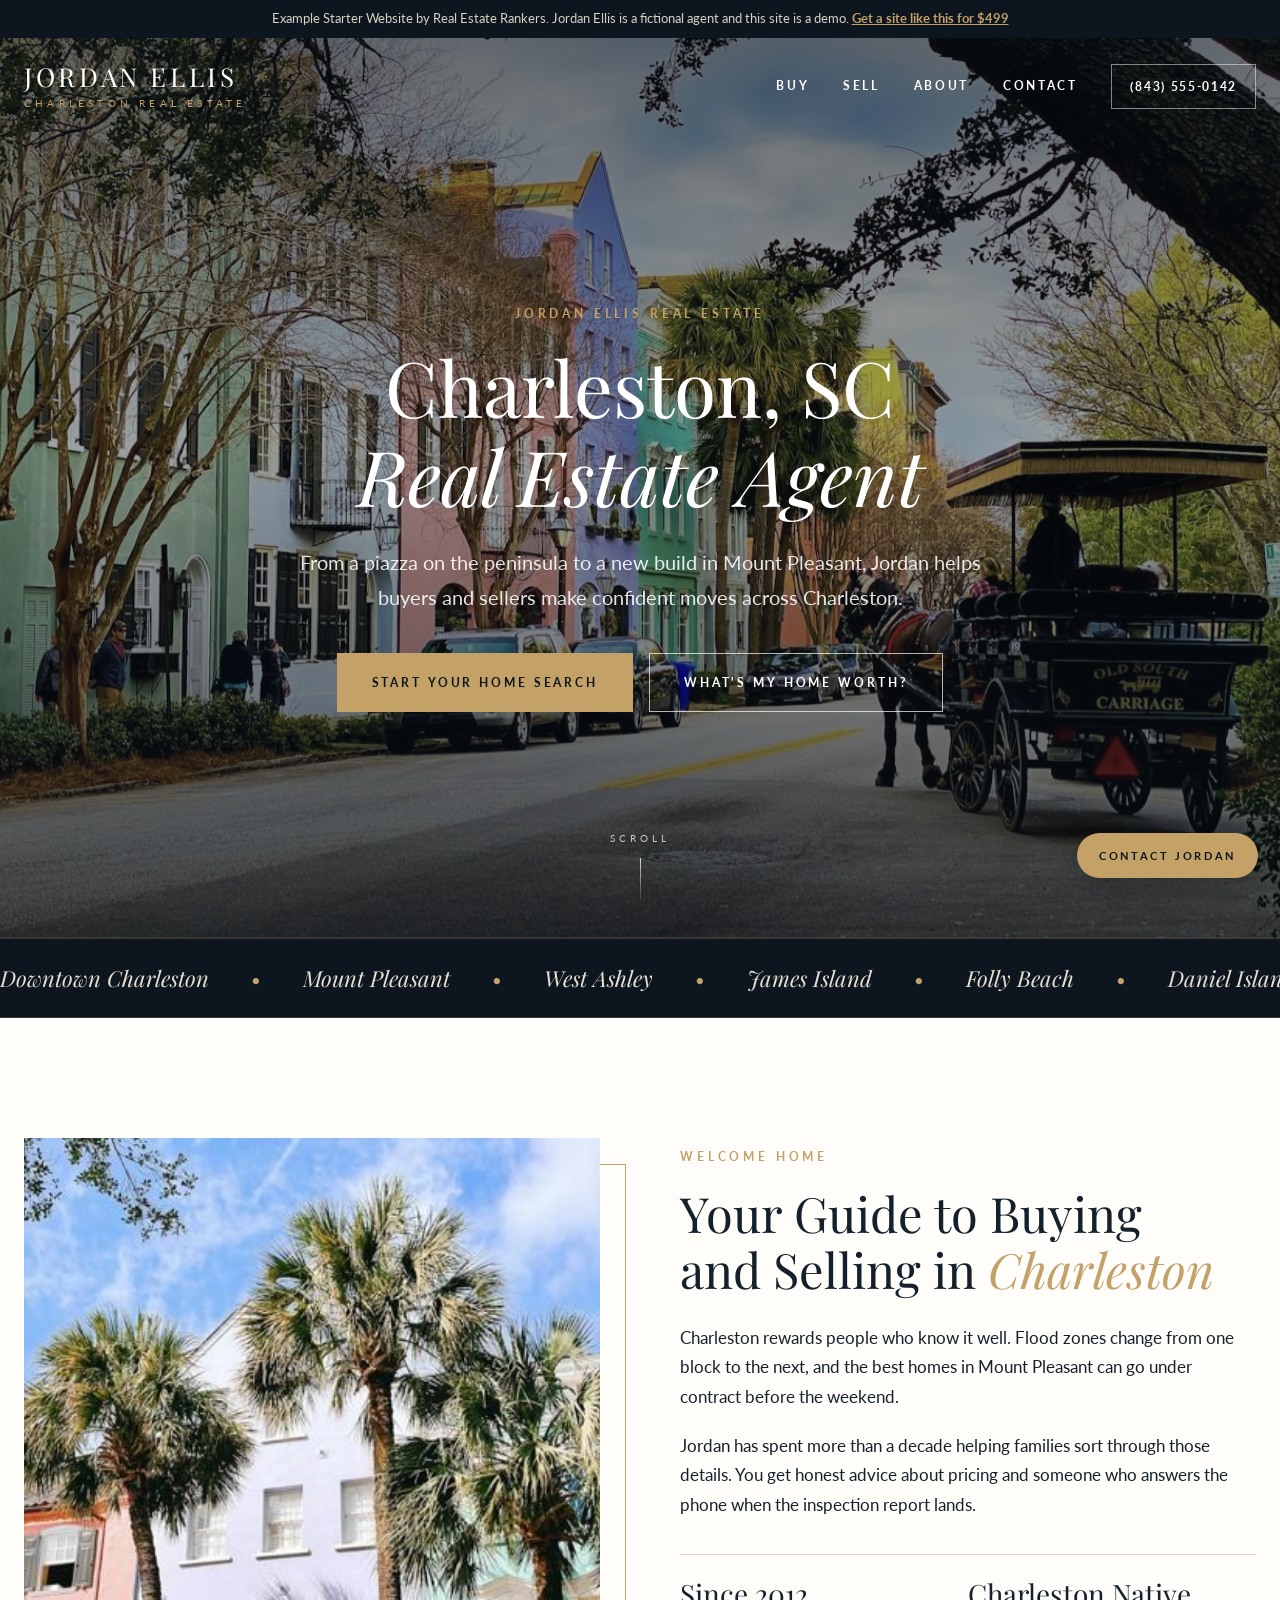
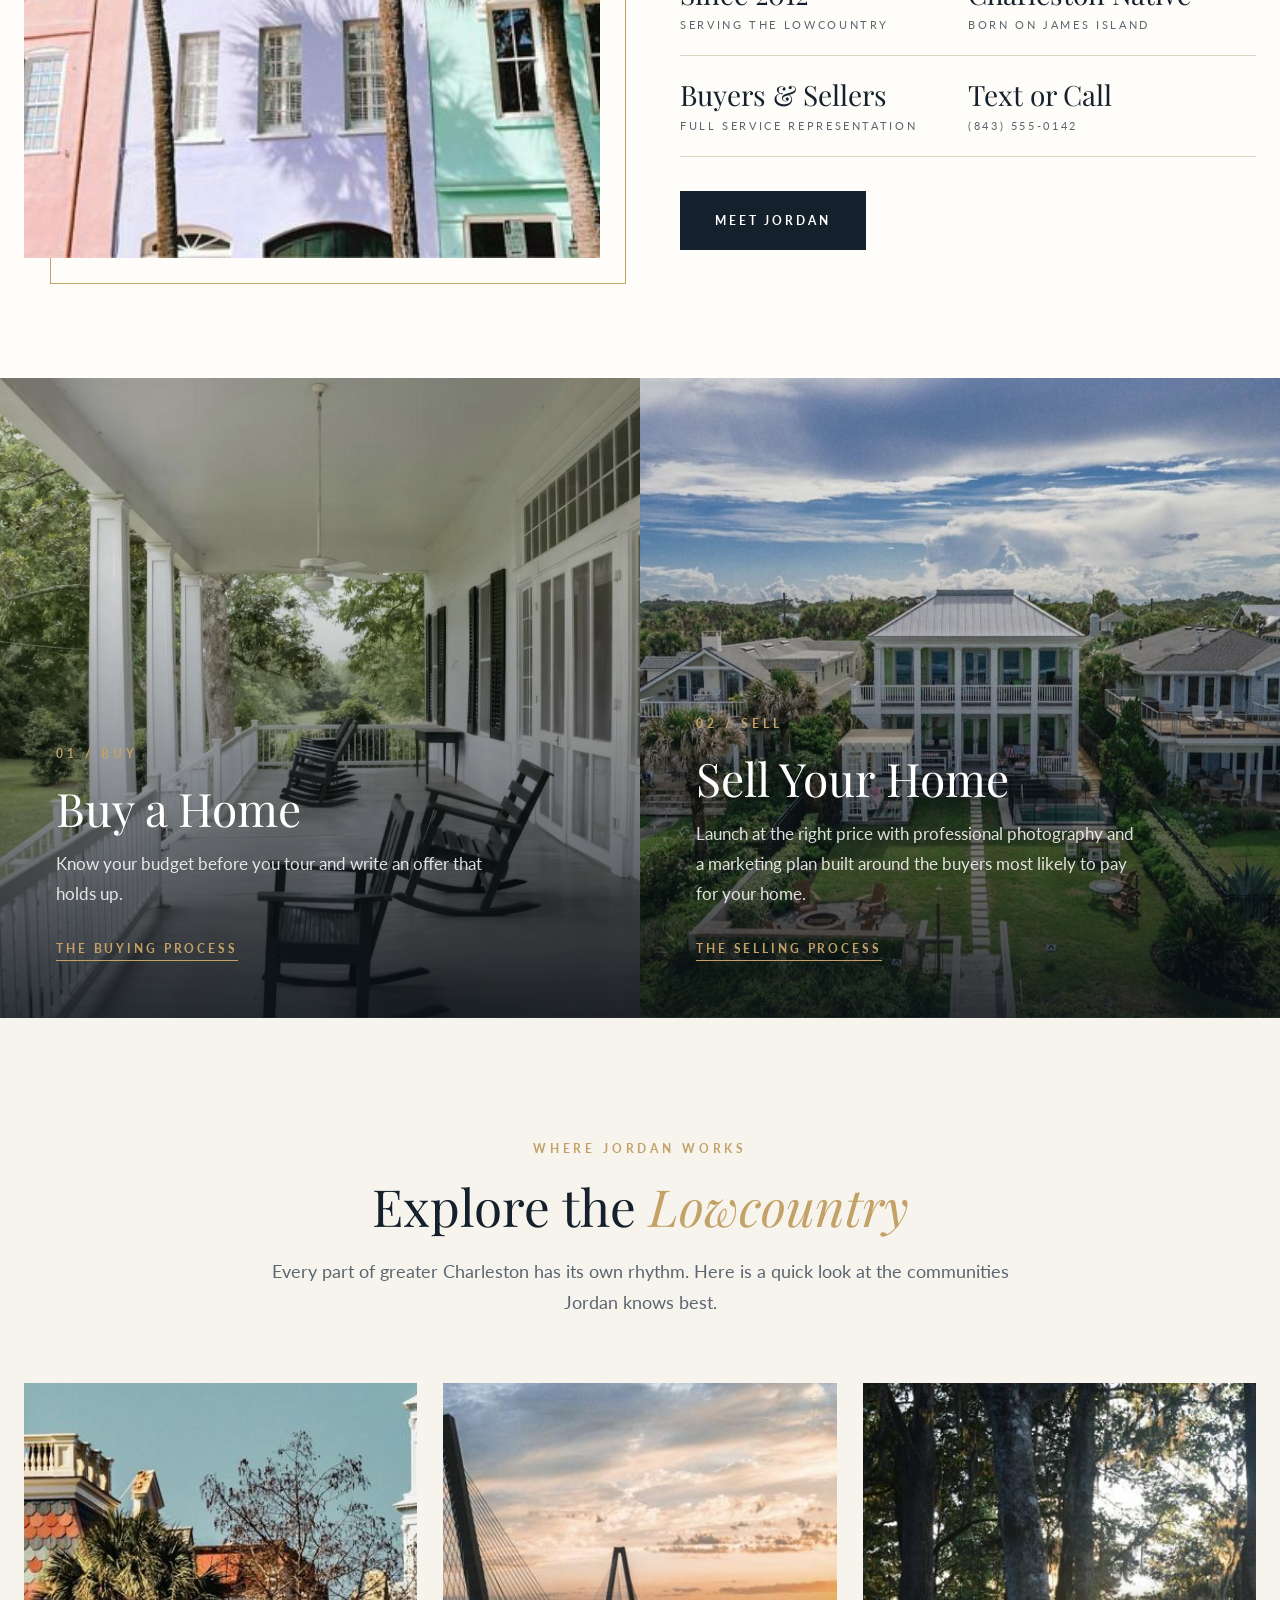
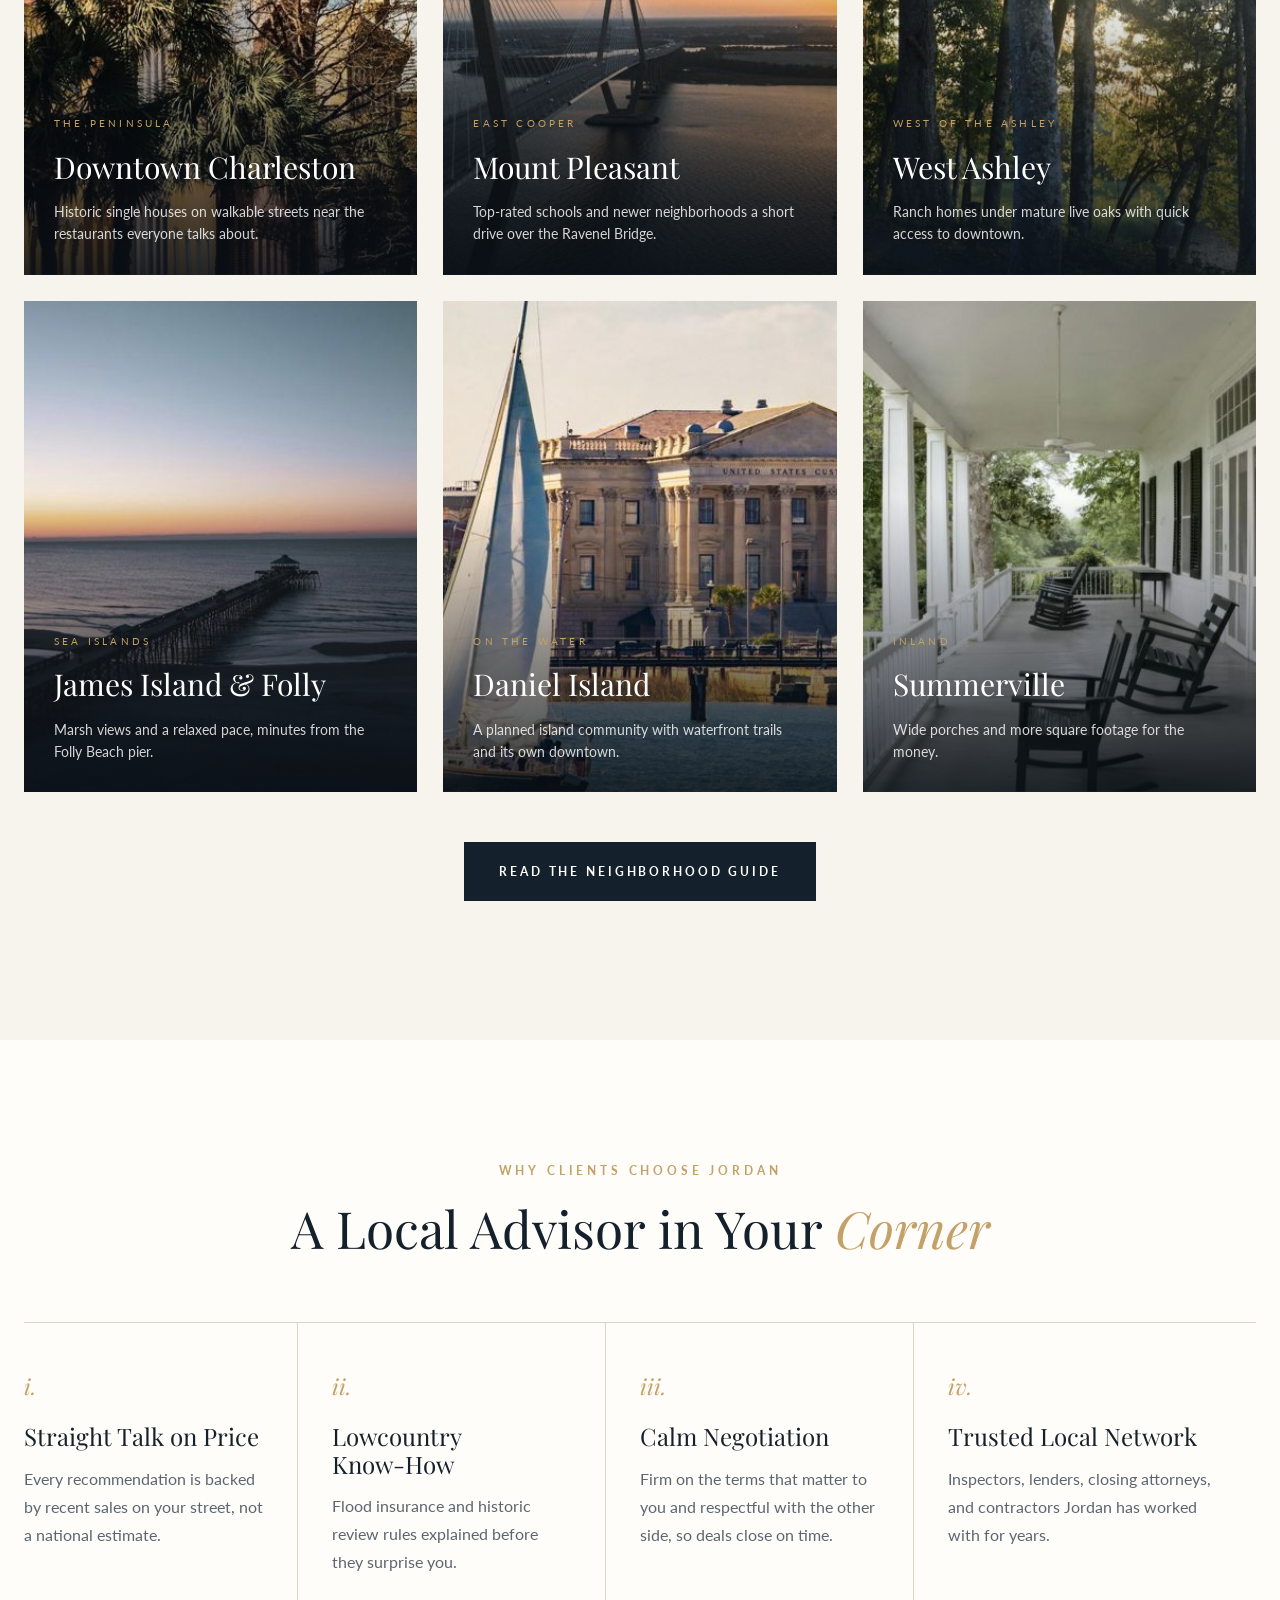
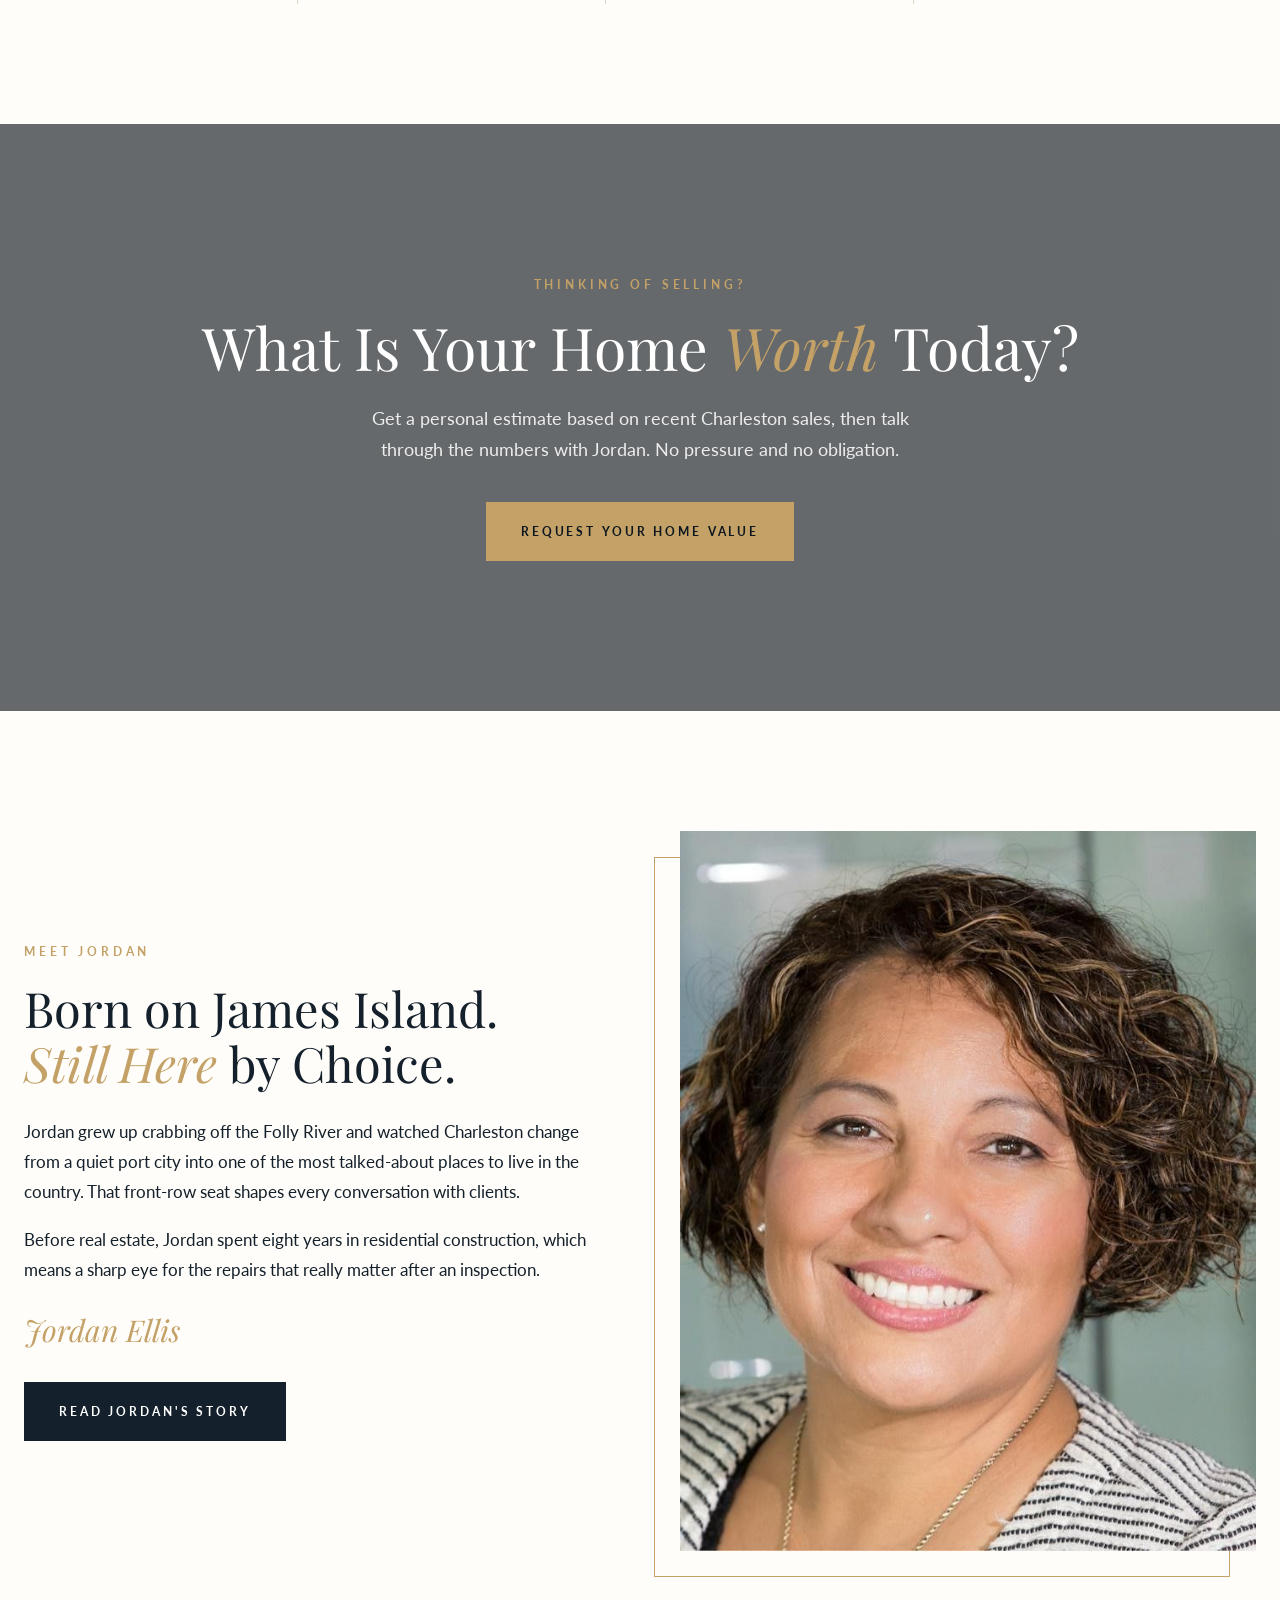
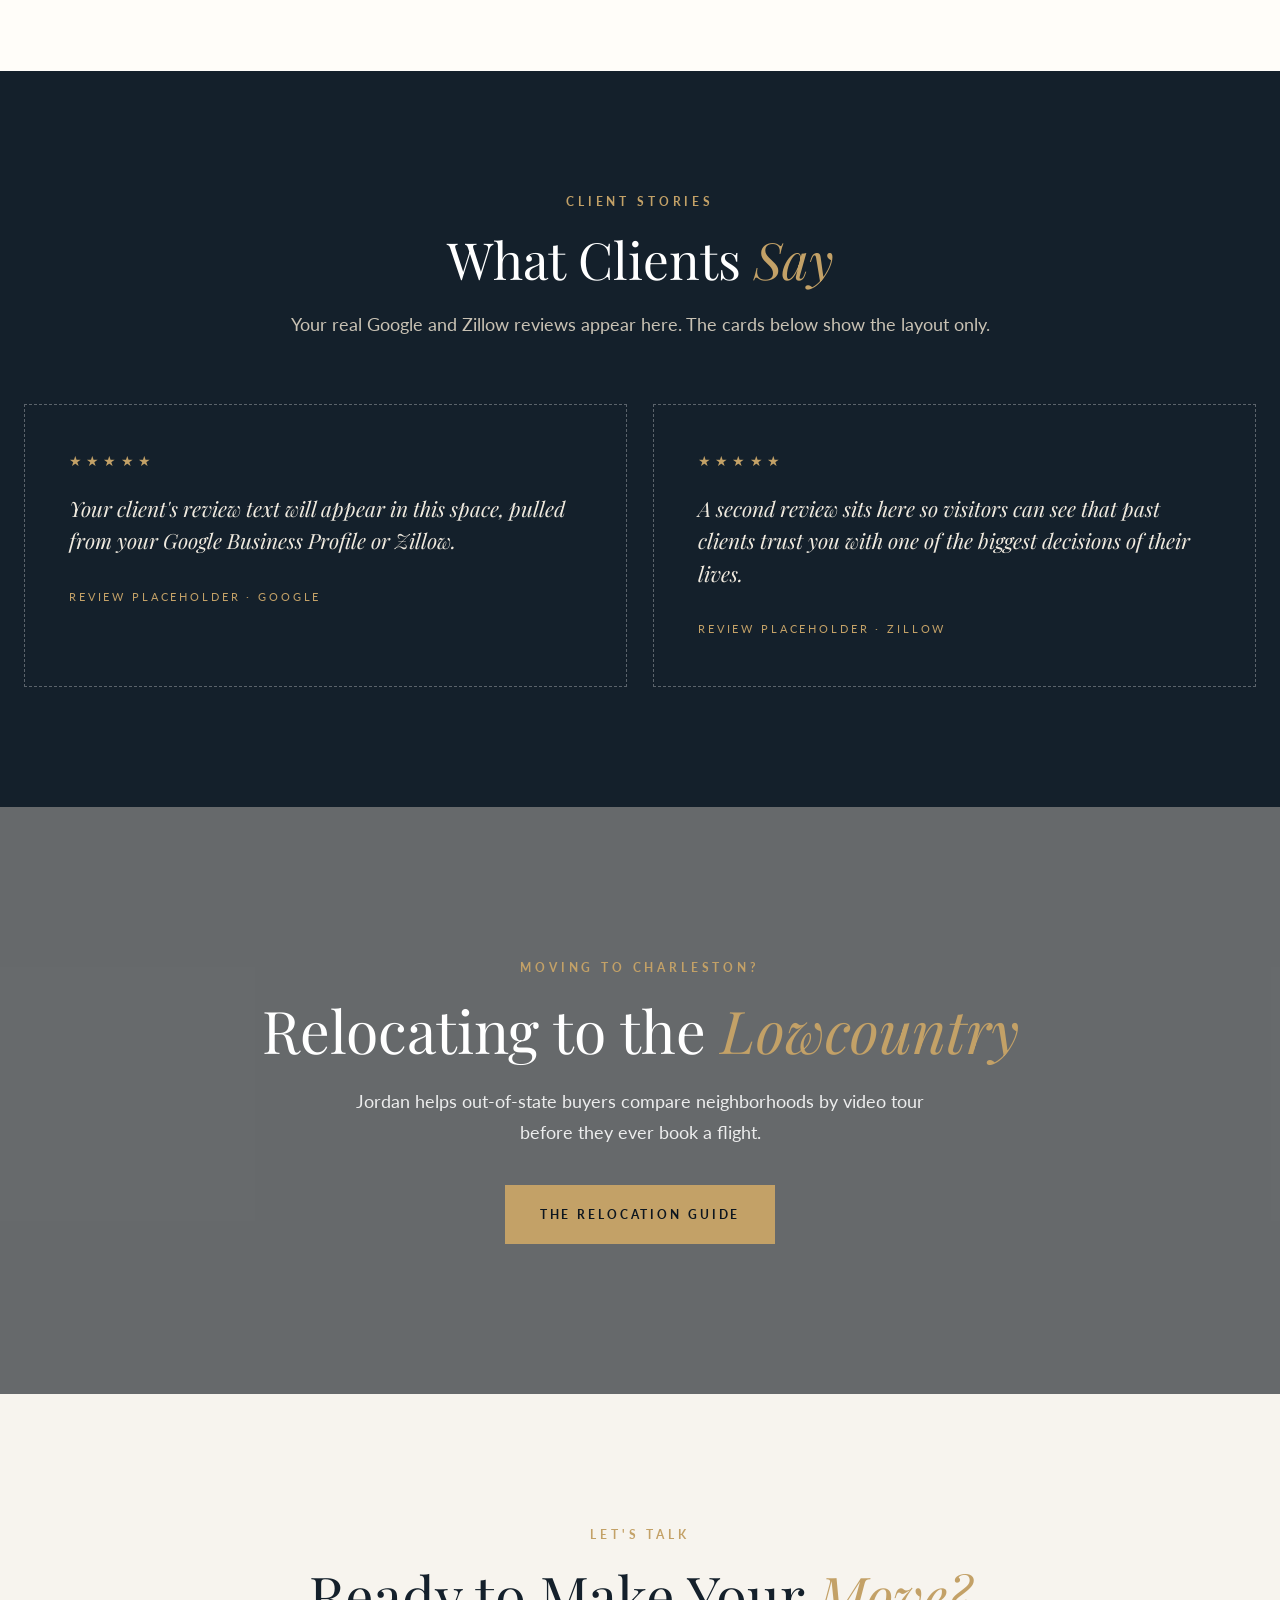
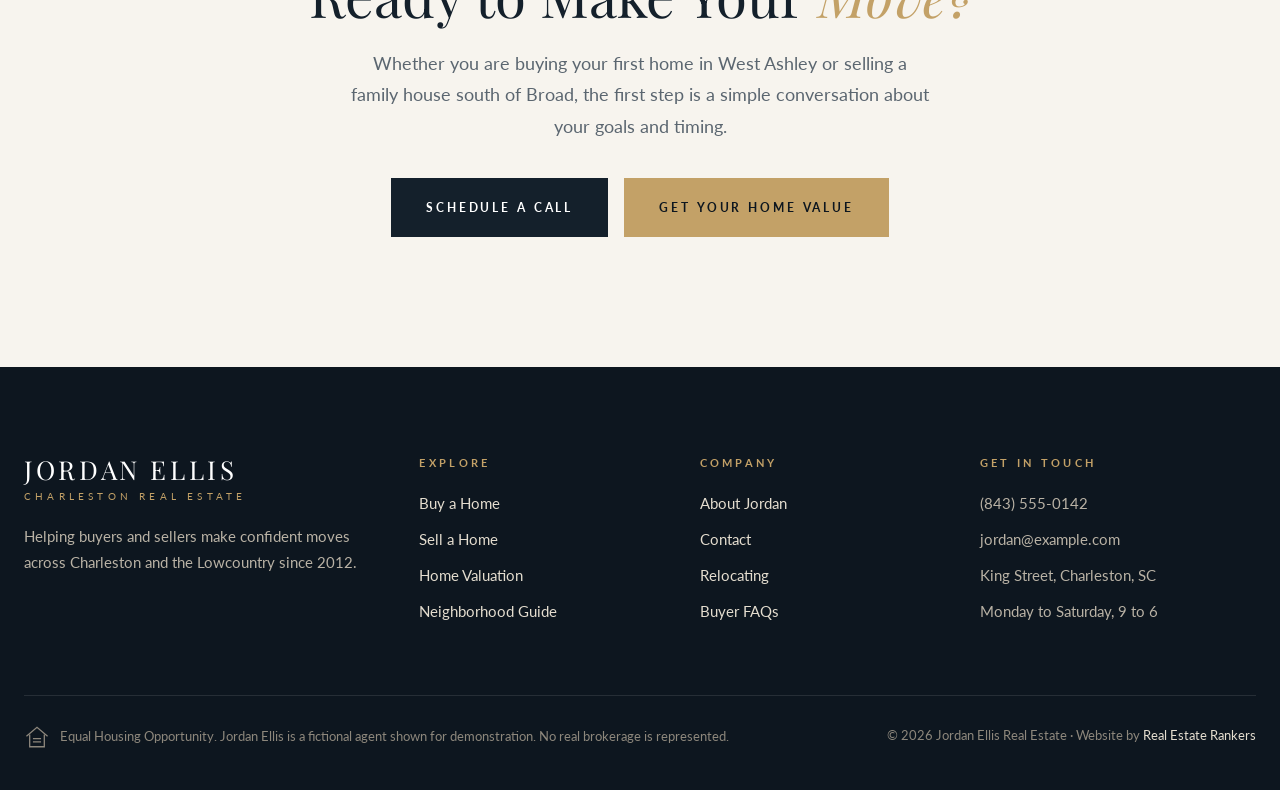
==== commit 736fa6e6: "Update demo banner price to $499 Co-Authored-By: Claude Opus 5.5 <noreply@anthropic.com> Claude-Sess" ====
--- a/index.html
+++ b/index.html
@@ -1,5 +1,5 @@
 <!doctype html><html lang="en"><head><meta charset="utf-8"><meta name="viewport" content="width=device-width, initial-scale=1, viewport-fit=cover"><title>Jordan Ellis | Charleston Real Estate</title><meta name="description" content="Demo Starter website by Real Estate Rankers for a fictional Charleston agent."><meta name="robots" content="noindex, nofollow"><link rel="preconnect" href="https://fonts.googleapis.com"><link rel="preconnect" href="https://fonts.gstatic.com" crossorigin><link rel="stylesheet" href="https://fonts.googleapis.com/css2?family=Lato:wght@400;700&family=Playfair+Display:ital,wght@0,400;0,500;1,400&display=swap"><link rel="stylesheet" href="styles.css"></head><body>
-<div class="demo">Example Starter Website by Real Estate Rankers. Jordan Ellis is a fictional agent and this site is a demo. <a href="https://realestaterankers.com/real-estate-web-design/starter/">Get a site like this for $799</a></div>
+<div class="demo">Example Starter Website by Real Estate Rankers. Jordan Ellis is a fictional agent and this site is a demo. <a href="https://realestaterankers.com/real-estate-web-design/starter/">Get a site like this for $499</a></div>
 <header class="site-head" id="top"><div class="wrap"><a class="logo" href="index.html"><b>JORDAN ELLIS</b><small>Charleston Real Estate</small></a>
 <nav class="nav" aria-label="Main"><a href="buyers.html">Buy</a><a href="sellers.html">Sell</a><a href="about.html">About</a><a href="contact.html">Contact</a><a class="phone" href="contact.html">(843) 555-0142</a></nav>
 <button class="menu-btn" type="button" aria-controls="drawer" aria-expanded="false">Menu</button></div></header>
